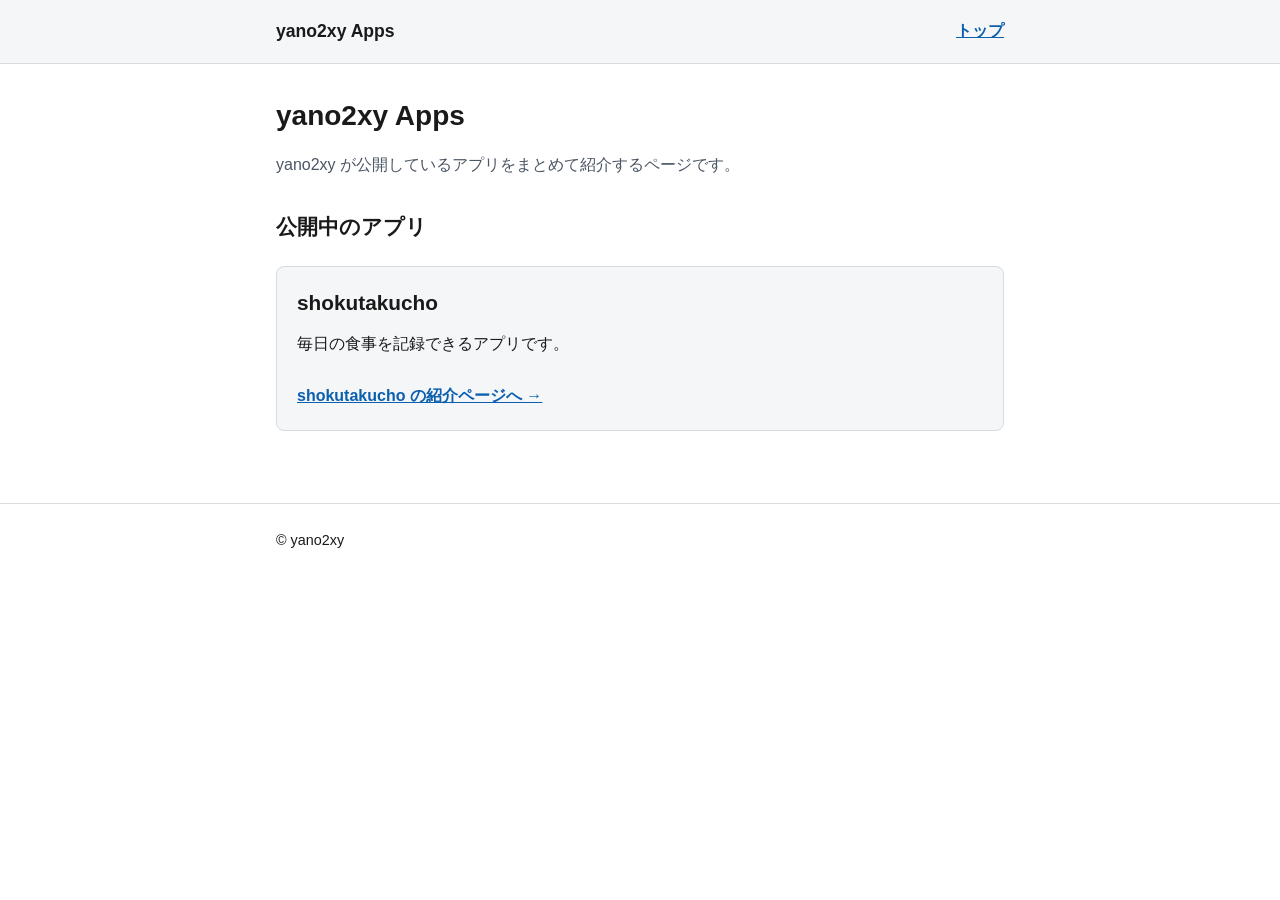
==== index.html @ c11e0859 "Add static site with shokutakucho app pages Adds top page, 404 page, and shokutakucho app pages (int" ====
<!DOCTYPE html>
<html lang="ja">
<head>
<meta charset="UTF-8">
<meta name="viewport" content="width=device-width, initial-scale=1">
<title>yano2xy Apps</title>
<meta name="description" content="yano2xy が公開しているアプリの一覧ページです。">
<link rel="stylesheet" href="/assets/common.css">
</head>
<body>
<a class="skip-link" href="#main">本文へスキップ</a>

<header class="site-header">
  <div class="wrap">
    <a class="site-title" href="/">yano2xy Apps</a>
    <nav class="global-nav" aria-label="サイト内ナビゲーション">
      <ul>
        <li><a href="/" aria-current="page">トップ</a></li>
      </ul>
    </nav>
  </div>
</header>

<main id="main">
  <div class="wrap">
    <h1>yano2xy Apps</h1>
    <p class="lead">yano2xy が公開しているアプリをまとめて紹介するページです。</p>

    <h2>公開中のアプリ</h2>
    <ul class="app-list">
      <!-- アプリを追加する場合は、この <li class="app-card"> ブロックを複製してください -->
      <li class="app-card">
        <h2>shokutakucho</h2>
        <p>毎日の食事を記録できるアプリです。</p>
        <a class="app-card-link" href="/apps/shokutakucho/">shokutakucho の紹介ページへ →</a>
      </li>
    </ul>
  </div>
</main>

<footer class="site-footer">
  <div class="wrap">
    <p>© yano2xy</p>
  </div>
</footer>
</body>
</html>
---- assets/common.css ----
/*
  yano2xy.github.io 共通スタイル
  - 外部フォント・外部リソースは使用しない（システムフォントのみ）
  - レスポンシブ対応・基本的なアクセシビリティ（コントラスト、フォーカス表示、文字サイズ）に配慮
*/

:root {
  --color-bg: #ffffff;
  --color-bg-alt: #f4f6f8;
  --color-text: #1a1a1a;
  --color-text-muted: #4b5563;
  --color-border: #d7dce1;
  --color-link: #0b5fae;
  --color-link-visited: #5a3d99;
  --color-accent: #0b5fae;
  --color-focus: #d6440c;
  --color-notice-bg: #fff6e5;
  --color-notice-border: #e0a339;
  --max-width: 48rem;
}

@media (prefers-color-scheme: dark) {
  :root {
    --color-bg: #14171a;
    --color-bg-alt: #1d2226;
    --color-text: #f2f3f5;
    --color-text-muted: #c2c8cf;
    --color-border: #3a4147;
    --color-link: #7cb8ff;
    --color-link-visited: #c6a6ff;
    --color-accent: #7cb8ff;
    --color-focus: #ffb35a;
    --color-notice-bg: #332a14;
    --color-notice-border: #b8862f;
  }
}

* {
  box-sizing: border-box;
}

html {
  -webkit-text-size-adjust: 100%;
  text-size-adjust: 100%;
}

body {
  margin: 0;
  background: var(--color-bg);
  color: var(--color-text);
  font-family: -apple-system, BlinkMacSystemFont, "Hiragino Sans", "Hiragino Kaku Gothic ProN",
    "Yu Gothic", "Segoe UI", Roboto, Meiryo, sans-serif;
  font-size: 16px;
  line-height: 1.75;
}

a {
  color: var(--color-link);
}

a:visited {
  color: var(--color-link-visited);
}

a:focus-visible,
button:focus-visible,
input:focus-visible {
  outline: 3px solid var(--color-focus);
  outline-offset: 2px;
}

.skip-link {
  position: absolute;
  left: -999px;
  top: 0;
  background: var(--color-bg);
  color: var(--color-text);
  padding: 0.75em 1em;
  border: 2px solid var(--color-accent);
  z-index: 100;
}

.skip-link:focus {
  left: 0.5em;
  top: 0.5em;
}

.wrap {
  max-width: var(--max-width);
  margin: 0 auto;
  padding: 0 1.25rem;
}

.site-header {
  border-bottom: 1px solid var(--color-border);
  background: var(--color-bg-alt);
}

.site-header .wrap {
  display: flex;
  flex-wrap: wrap;
  align-items: center;
  justify-content: space-between;
  gap: 0.5rem;
  padding-top: 1rem;
  padding-bottom: 1rem;
}

.site-title {
  font-size: 1.1rem;
  font-weight: 700;
  text-decoration: none;
  color: var(--color-text);
}

.site-title:visited {
  color: var(--color-text);
}

.global-nav ul {
  list-style: none;
  display: flex;
  flex-wrap: wrap;
  gap: 1rem;
  margin: 0;
  padding: 0;
}

.global-nav a {
  text-decoration: none;
}

.global-nav a[aria-current="page"] {
  font-weight: 700;
  text-decoration: underline;
}

.app-nav {
  background: var(--color-bg-alt);
  border-bottom: 1px solid var(--color-border);
}

.app-nav ul {
  list-style: none;
  display: flex;
  flex-wrap: wrap;
  gap: 0.5rem 1.25rem;
  margin: 0;
  padding: 0.75rem 0;
}

.app-nav a {
  text-decoration: none;
}

.app-nav a[aria-current="page"] {
  font-weight: 700;
  text-decoration: underline;
}

main {
  padding: 2rem 0 3rem;
}

h1 {
  font-size: 1.75rem;
  line-height: 1.4;
  margin: 0 0 1rem;
}

h2 {
  font-size: 1.3rem;
  line-height: 1.5;
  margin: 2rem 0 0.75rem;
}

h3 {
  font-size: 1.1rem;
  margin: 1.5rem 0 0.5rem;
}

p {
  margin: 0 0 1rem;
  color: var(--color-text);
}

.lead {
  color: var(--color-text-muted);
}

.app-list {
  list-style: none;
  margin: 1.5rem 0;
  padding: 0;
  display: grid;
  gap: 1rem;
}

.app-card {
  border: 1px solid var(--color-border);
  border-radius: 8px;
  padding: 1.25rem;
  background: var(--color-bg-alt);
}

.app-card h2 {
  margin-top: 0;
}

.app-card .app-card-link {
  display: inline-block;
  margin-top: 0.5rem;
  font-weight: 700;
}

.button-link {
  display: inline-block;
  padding: 0.6em 1.1em;
  border: 2px solid var(--color-accent);
  border-radius: 6px;
  text-decoration: none;
  font-weight: 700;
}

.link-list {
  padding-left: 1.25rem;
}

.link-list li {
  margin-bottom: 0.5rem;
}

.notice {
  background: var(--color-notice-bg);
  border: 1px solid var(--color-notice-border);
  border-radius: 6px;
  padding: 1rem 1.25rem;
  margin: 1.5rem 0;
}

.notice strong {
  display: inline-block;
  margin-bottom: 0.25rem;
}

.placeholder {
  font-weight: 700;
}

dl.faq dt {
  font-weight: 700;
  margin-top: 1.25rem;
}

dl.faq dd {
  margin: 0.35rem 0 0;
  color: var(--color-text-muted);
}

table {
  width: 100%;
  border-collapse: collapse;
  margin: 1rem 0 1.5rem;
}

caption {
  text-align: left;
  font-weight: 700;
  margin-bottom: 0.5rem;
}

th,
td {
  border: 1px solid var(--color-border);
  padding: 0.6rem 0.75rem;
  text-align: left;
  vertical-align: top;
}

th {
  background: var(--color-bg-alt);
}

.site-footer {
  border-top: 1px solid var(--color-border);
  padding: 1.5rem 0;
  color: var(--color-text-muted);
  font-size: 0.9rem;
}

.not-found {
  text-align: center;
  padding: 3rem 0;
}

.not-found h1 {
  font-size: 2rem;
}
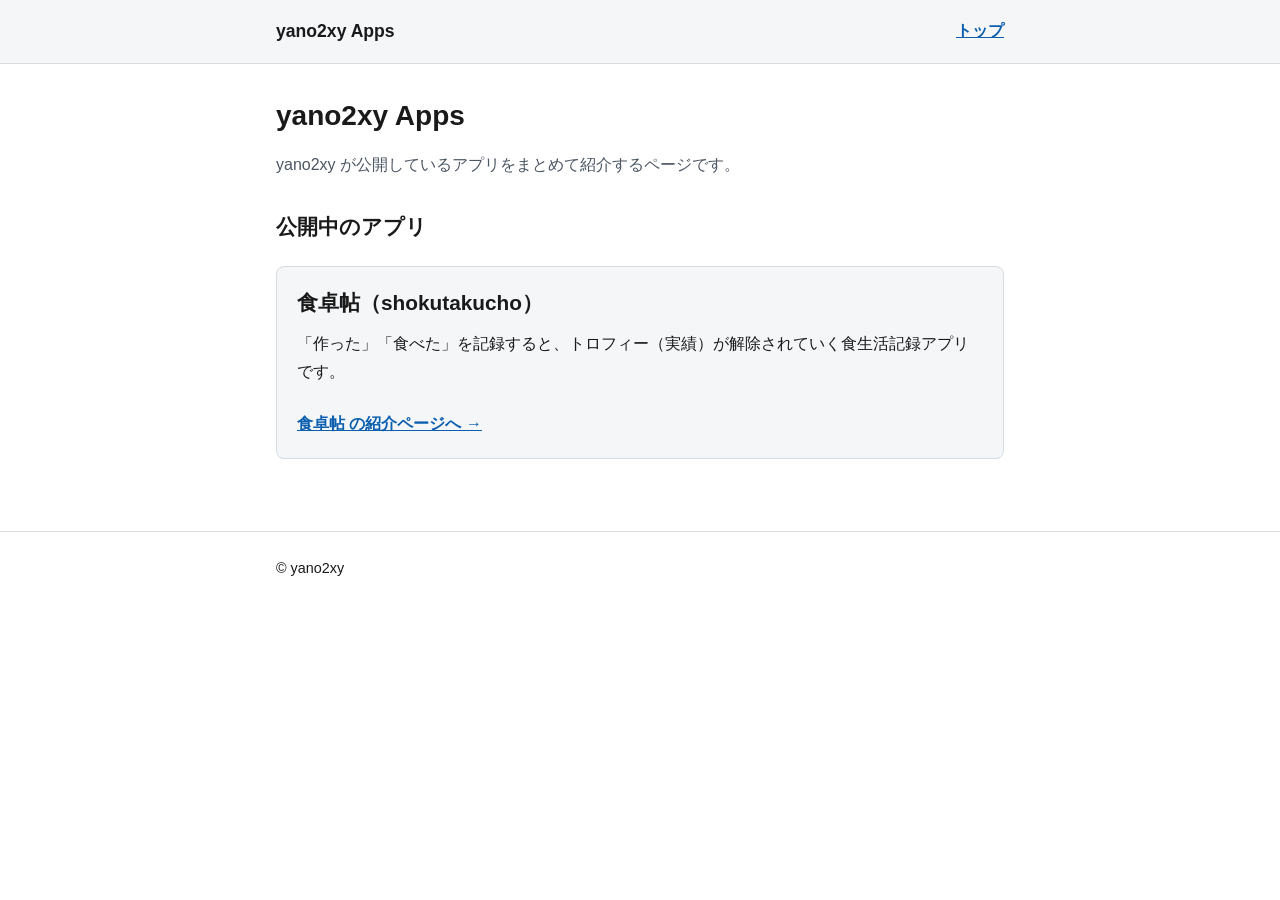
==== commit 505487d4: "食卓帖の紹介・プライバシーポリシー・サポートページを公式ロゴと実装に合わせて刷新する 正式ロゴキット（logo_kit）の素材・タグライン・ブランドメッセージを採用し、 統一感のあるデザインに全面刷新" ====
--- a/index.html
+++ b/index.html
@@ -30,9 +30,9 @@
     <ul class="app-list">
       <!-- アプリを追加する場合は、この <li class="app-card"> ブロックを複製してください -->
       <li class="app-card">
-        <h2>shokutakucho</h2>
-        <p>毎日の食事を記録できるアプリです。</p>
-        <a class="app-card-link" href="/apps/shokutakucho/">shokutakucho の紹介ページへ →</a>
+        <h2>食卓帖（shokutakucho）</h2>
+        <p>「作った」「食べた」を記録すると、トロフィー（実績）が解除されていく食生活記録アプリです。</p>
+        <a class="app-card-link" href="/apps/shokutakucho/">食卓帖 の紹介ページへ →</a>
       </li>
     </ul>
   </div>
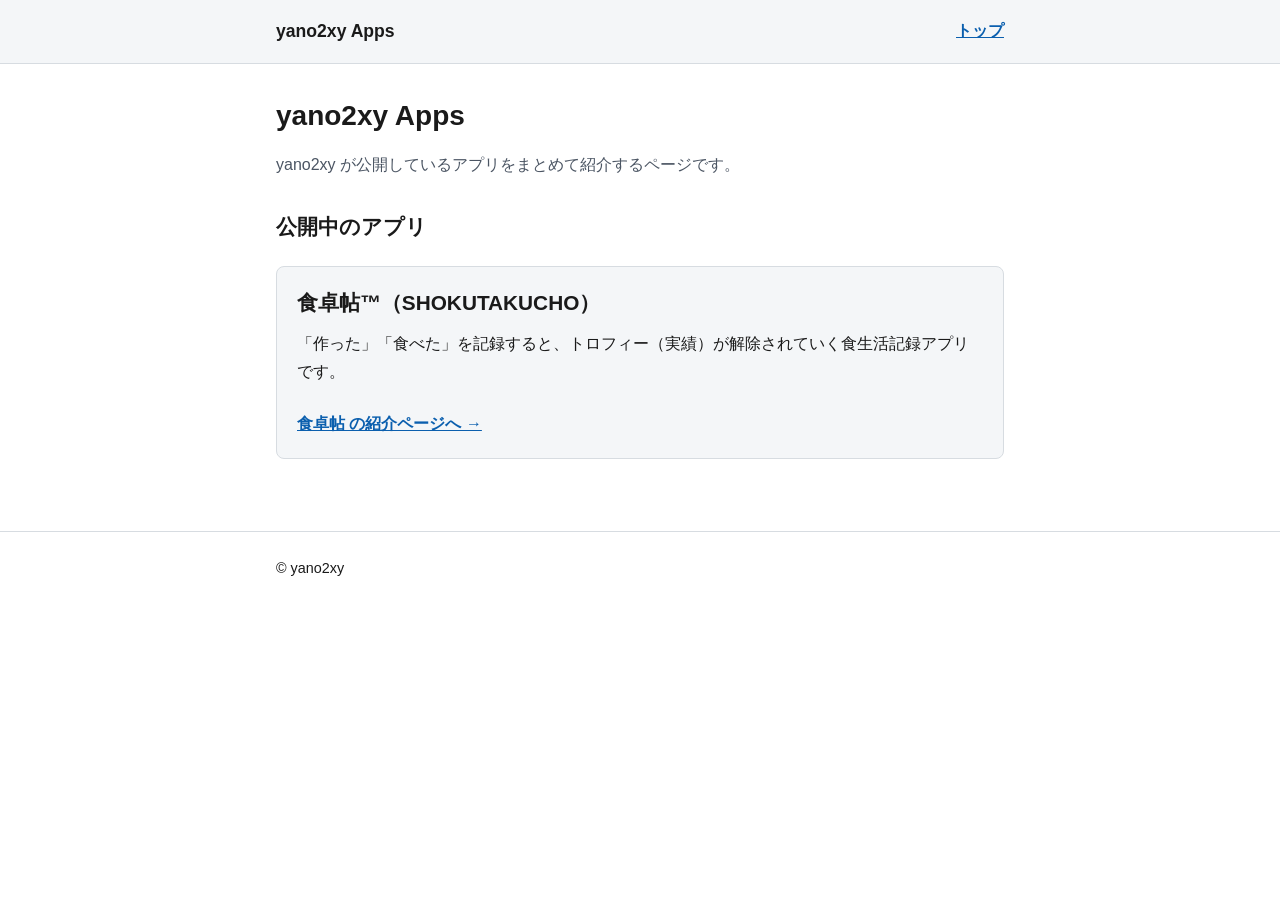
==== commit 2c5229d4: "レビュー指摘を反映し、実装との齟齬・表記・文言を修正する - 商標表記を「食卓帖（SHOKUTAKUCHO）™」に統一（各ページ初出箇所） - 料理名入力欄・ユーザー名収集はいずれも現在の実装に存在し" ====
--- a/index.html
+++ b/index.html
@@ -30,7 +30,7 @@
     <ul class="app-list">
       <!-- アプリを追加する場合は、この <li class="app-card"> ブロックを複製してください -->
       <li class="app-card">
-        <h2>食卓帖（shokutakucho）</h2>
+        <h2>食卓帖™（SHOKUTAKUCHO）</h2>
         <p>「作った」「食べた」を記録すると、トロフィー（実績）が解除されていく食生活記録アプリです。</p>
         <a class="app-card-link" href="/apps/shokutakucho/">食卓帖 の紹介ページへ →</a>
       </li>
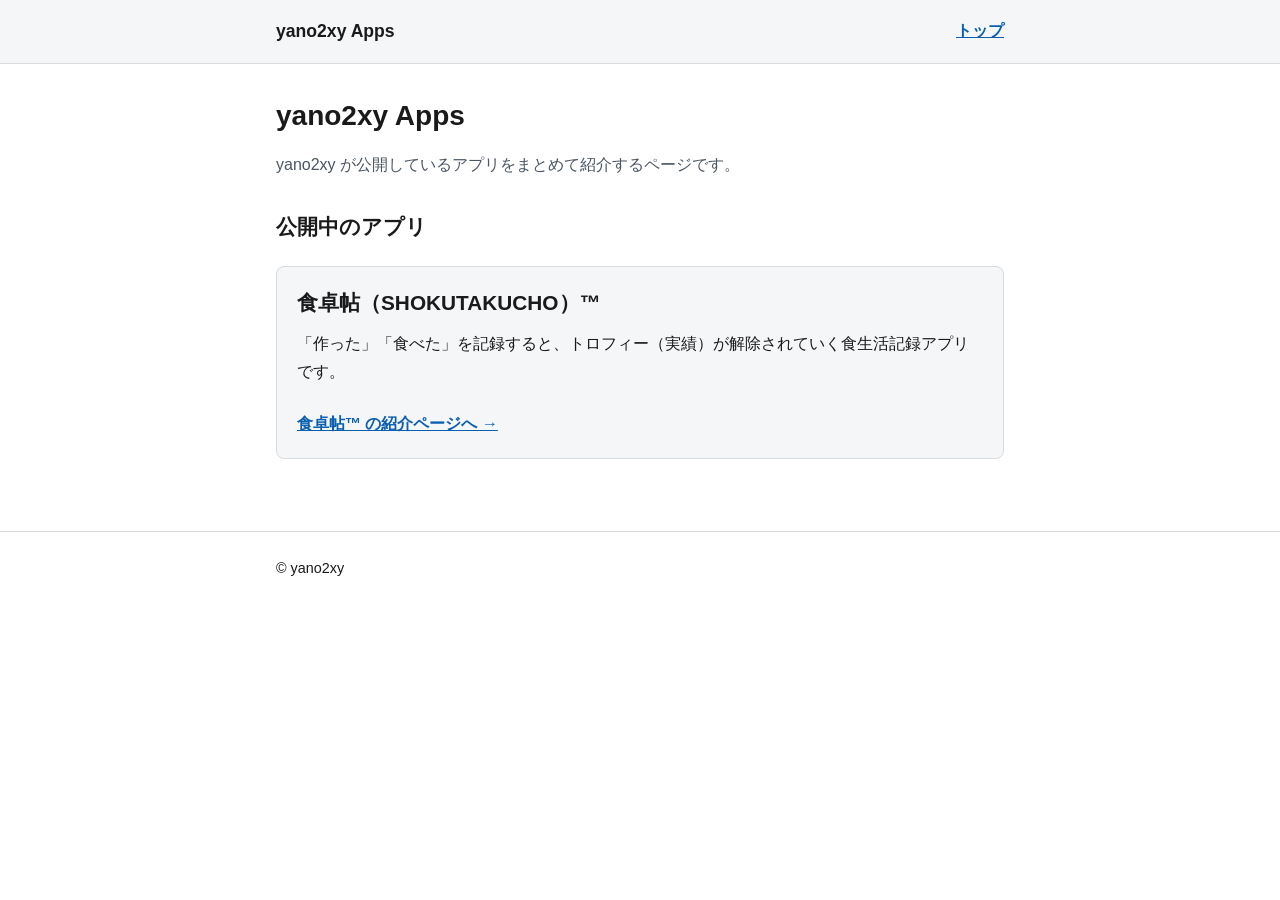
==== commit 891d1191: "商標表記「食卓帖（SHOKUTAKUCHO）™」の位置・網羅性を統一する TMマークの位置がページごとに「食卓帖™（SHOKUTAKUCHO）」「食卓帖（SHOKUTAKUCHO）™」の 2通り混在し" ====
--- a/index.html
+++ b/index.html
@@ -30,9 +30,9 @@
     <ul class="app-list">
       <!-- アプリを追加する場合は、この <li class="app-card"> ブロックを複製してください -->
       <li class="app-card">
-        <h2>食卓帖™（SHOKUTAKUCHO）</h2>
+        <h2>食卓帖（SHOKUTAKUCHO）™</h2>
         <p>「作った」「食べた」を記録すると、トロフィー（実績）が解除されていく食生活記録アプリです。</p>
-        <a class="app-card-link" href="/apps/shokutakucho/">食卓帖 の紹介ページへ →</a>
+        <a class="app-card-link" href="/apps/shokutakucho/">食卓帖™ の紹介ページへ →</a>
       </li>
     </ul>
   </div>
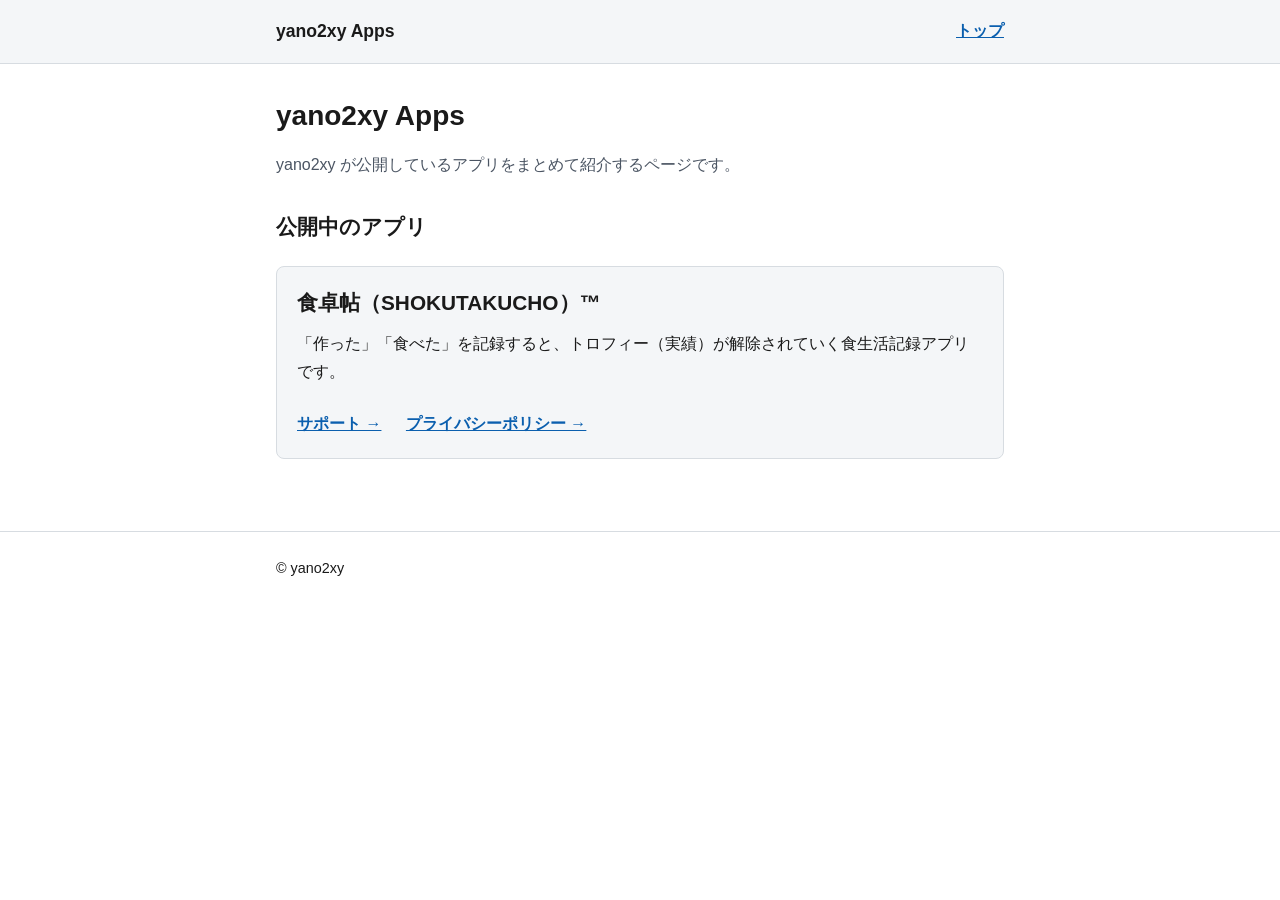
==== commit 45f381df: "食卓帖の紹介ページを削除し、プライバシーポリシーとサポートだけにする 紹介ページと、そこでしか使っていない画面画像・スタイルを消す。 ナビ・関連ページから「アプリ紹介」を外し、トップのカードはサポート" ====
--- a/index.html
+++ b/index.html
@@ -32,7 +32,8 @@
       <li class="app-card">
         <h2>食卓帖（SHOKUTAKUCHO）™</h2>
         <p>「作った」「食べた」を記録すると、トロフィー（実績）が解除されていく食生活記録アプリです。</p>
-        <a class="app-card-link" href="/apps/shokutakucho/">食卓帖™ の紹介ページへ →</a>
+        <a class="app-card-link" href="/apps/shokutakucho/support/">サポート →</a>
+        <a class="app-card-link" href="/apps/shokutakucho/privacy/">プライバシーポリシー →</a>
       </li>
     </ul>
   </div>
--- a/assets/common.css
+++ b/assets/common.css
@@ -210,6 +210,7 @@
 .app-card .app-card-link {
   display: inline-block;
   margin-top: 0.5rem;
+  margin-right: 1.25rem;
   font-weight: 700;
 }
 
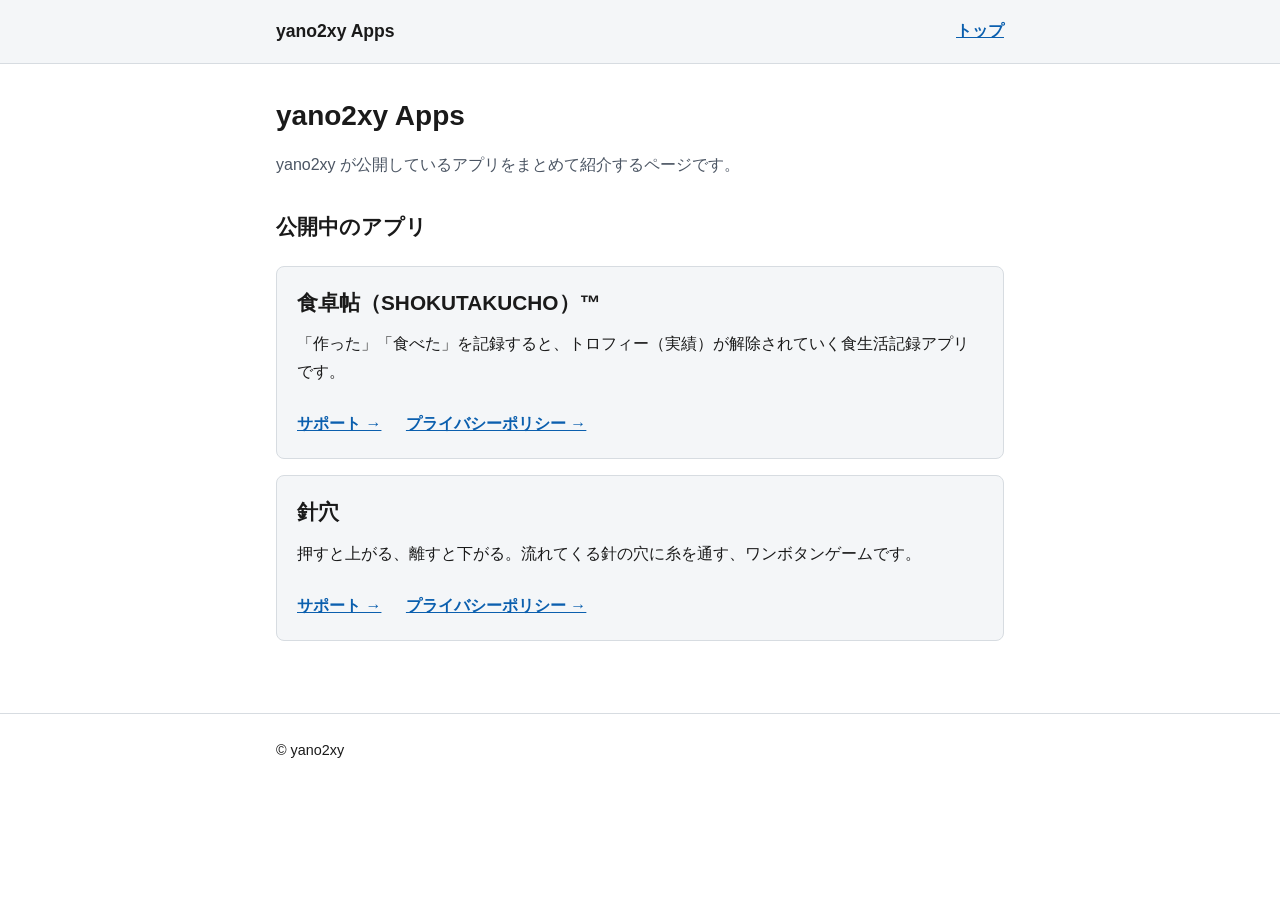
==== commit 97095033: "トップページのアプリの一覧に針穴を足す Co-Authored-By: Claude Opus 5.5 <noreply@anthropic.com>" ====
--- a/index.html
+++ b/index.html
@@ -35,6 +35,12 @@
         <a class="app-card-link" href="/apps/shokutakucho/support/">サポート →</a>
         <a class="app-card-link" href="/apps/shokutakucho/privacy/">プライバシーポリシー →</a>
       </li>
+      <li class="app-card">
+        <h2>針穴</h2>
+        <p>押すと上がる、離すと下がる。流れてくる針の穴に糸を通す、ワンボタンゲームです。</p>
+        <a class="app-card-link" href="/apps/hariana/support/">サポート →</a>
+        <a class="app-card-link" href="/apps/hariana/privacy/">プライバシーポリシー →</a>
+      </li>
     </ul>
   </div>
 </main>
